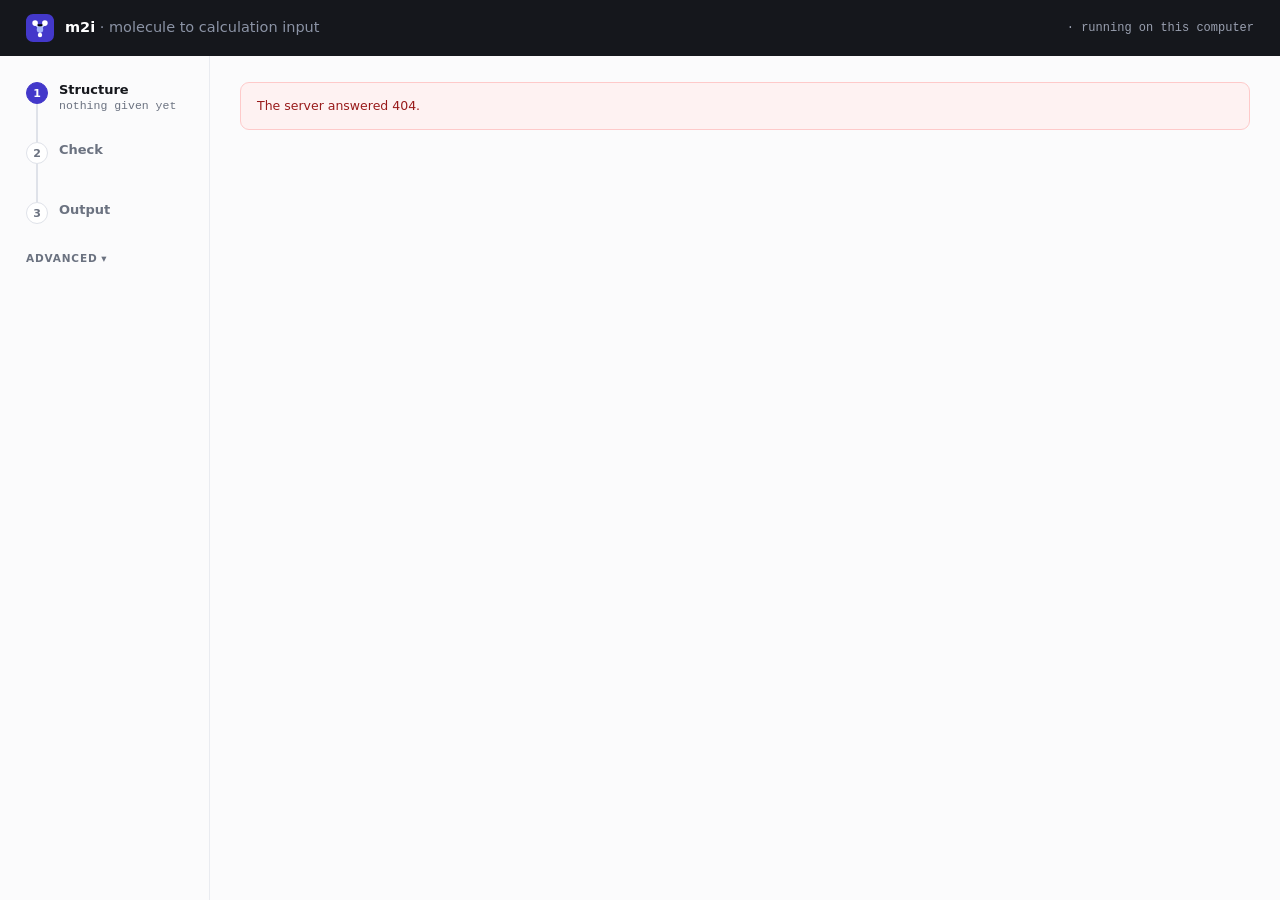
==== m2i/web/static/index.html @ 6134e690 "Replace the Streamlit front end with a purpose-built web interface Built from the Claude Design hand" ====
<!doctype html>
<html lang="en">
<head>
  <meta charset="utf-8">
  <meta name="viewport" content="width=device-width, initial-scale=1">
  <title>m2i · molecule to calculation input</title>
  <meta name="description" content="From a molecule — typed, drawn in ChemDraw, photographed from paper, or taken from a crystal structure — to a Gaussian, ORCA, XYZ or SDF input file.">
  <link rel="icon" href="logo.svg" type="image/svg+xml">
  <link rel="stylesheet" href="styles.css">
  <script src="/viewer/3Dmol-min.js" defer></script>
  <script src="app.js" defer></script>
</head>
<body>
  <header class="header">
    <a class="brand" href="/" id="home">
      <img src="logo.svg" alt="m2i">
      <div class="brand-name">m2i<span> · molecule to calculation input</span></div>
    </a>
    <div class="header-context" id="context"></div>
  </header>
  <div class="progress" id="progress"></div>
  <div class="shell">
    <nav class="nav" id="nav" aria-label="Steps"></nav>
    <main class="main" id="main">
      <noscript>m2i needs JavaScript to run in the browser. The command line works without it: see the README.</noscript>
    </main>
  </div>
  <div class="splash" id="splash" hidden></div>
  <div class="toast" id="toast" hidden></div>
</body>
</html>
---- m2i/web/static/styles.css ----
/* m2i web interface. Tokens from the design handoff (design_handoff_m2i_web/README.md).
   Fonts: IBM Plex when installed on the visitor's machine, otherwise the
   system's; nothing is fetched from a third party. */

:root {
  --ink: #15171c;
  --bg: #fbfbfc;
  --surface: #fff;
  --subtle: #f7f8fa;
  --border: #e3e6ec;
  --divider: #eceef2;
  --input: #d7dae3;
  --muted: #6b7280;
  --body: #4b5060;
  --primary: #4338ca;
  --primary-dark: #3730a3;
  --primary-tint: #f5f4fe;
  --primary-border: #d3d2f5;
  --success: #15803d;
  --success-tint: #f0fdf4;
  --success-pill: #dcfce7;
  --success-border: #bbf7d0;
  --success-text: #166534;
  --warn-surface: #fdf8ec;
  --warn-border: #f0e4c4;
  --warn-text: #6b5a2e;
  --warn-accent: #b45309;
  --warn-pill: #f6e8c4;
  --warn-pill-text: #7a5b12;
  --error-surface: #fef2f2;
  --error-border: #fecaca;
  --error-text: #991b1b;
  --dark: #14161b;
  --dark-2: #1b1e25;
  --dark-border: #262a33;
  --dark-text: #e7e9f0;
  --dark-muted: #8b93a5;
  --sans: "IBM Plex Sans", system-ui, -apple-system, "Segoe UI", Roboto, sans-serif;
  --mono: "IBM Plex Mono", ui-monospace, "SFMono-Regular", Consolas, "Liberation Mono", monospace;
}

* { box-sizing: border-box; }
html, body { margin: 0; background: var(--bg); color: var(--ink); font-family: var(--sans); font-size: 13px; }
body { min-height: 100vh; }
a { color: var(--primary); }
a:hover { color: var(--primary-dark); }
button, input, select { font: inherit; color: inherit; }
button { cursor: pointer; }
button:disabled { cursor: not-allowed; opacity: .55; }
:focus-visible { outline: 2px solid var(--primary); outline-offset: 2px; }
.mono { font-family: var(--mono); }
.muted { color: var(--muted); }
[hidden] { display: none !important; }

@keyframes m2iSpin { to { transform: rotate(360deg); } }
@keyframes m2iPulse { 0%, 100% { opacity: 1; } 50% { opacity: .45; } }
@keyframes m2iSlide { 0% { transform: translateX(-100%); } 100% { transform: translateX(300%); } }

/* -- header ------------------------------------------------------------------- */
.header { display: flex; align-items: center; justify-content: space-between; gap: 24px; padding: 14px 26px; background: var(--ink); }
.brand { display: flex; align-items: center; gap: 11px; color: #fff; text-decoration: none; }
.brand img { width: 28px; height: 28px; display: block; }
.brand-name { font: 600 14.5px/1.1 var(--sans); color: #fff; }
.brand-name span { color: var(--dark-muted); font-weight: 400; }
.header-context { font: 400 12px var(--mono); color: #9aa0b0; display: flex; align-items: center; gap: 8px; text-align: right; }

/* -- shell -------------------------------------------------------------------- */
.shell { display: grid; grid-template-columns: 210px minmax(0, 1fr); min-height: calc(100vh - 56px); }
.nav { padding: 26px 0 26px 26px; border-right: 1px solid #e9ebf0; }
.main { padding: 26px 30px 38px; max-width: 1180px; width: 100%; }
.progress { display: none; }

.step { display: flex; gap: 11px; align-items: flex-start; }
.step-track { display: flex; flex-direction: column; align-items: center; }
.step-dot { width: 22px; height: 22px; border-radius: 50%; display: flex; align-items: center; justify-content: center; font: 600 11px var(--sans); background: #fff; border: 1.5px solid #dfe2e9; color: var(--muted); flex: none; }
.step-dot.active { background: var(--primary); border-color: var(--primary); color: #fff; }
.step-dot.done { background: var(--success); border-color: var(--success); color: #fff; }
.step-line { width: 1.5px; height: 38px; background: #dfe2e9; }
.step-name { font: 600 13px var(--sans); color: var(--muted); }
.step.on .step-name { color: var(--ink); }
.step-sub { font: 400 11.5px var(--mono); color: var(--muted); margin-top: 2px; }
.step-sub.good { color: var(--success); }
.step-sub.warn { color: var(--warn-accent); }
.step-sub.busy { color: var(--primary); }

.advanced { margin-top: 28px; padding-right: 26px; }
.advanced summary { list-style: none; cursor: pointer; font: 600 10.5px var(--sans); letter-spacing: .08em; text-transform: uppercase; color: var(--muted); margin-bottom: 9px; }
.advanced summary::-webkit-details-marker { display: none; }
.advanced summary::after { content: " ▾"; letter-spacing: 0; }
.advanced[open] summary::after { content: " ▴"; }
.adv-row { display: flex; justify-content: space-between; align-items: center; gap: 8px; font: 400 12.5px var(--sans); color: var(--body); margin-bottom: 7px; }
.adv-row .value { font-family: var(--mono); color: var(--muted); }
.adv-row input, .adv-row select { width: 84px; height: 26px; border: 1px solid var(--input); border-radius: 5px; background: #fff; padding: 0 6px; font: 400 12px var(--mono); }
.adv-row label { display: flex; align-items: center; gap: 6px; }
.adv-row input[type="checkbox"] { width: auto; height: auto; }

/* -- type ------------------------------------------------------------------------ */
.eyebrow { font: 600 10.5px var(--sans); letter-spacing: .09em; text-transform: uppercase; color: var(--muted); margin: 0 0 8px; }
.section + .section { margin-top: 24px; }
h2.title { margin: 0 0 6px; font: 600 21px/1.2 var(--sans); color: var(--ink); }
.intro { margin: 0 0 20px; font: 400 13.5px/1.6 var(--sans); color: var(--muted); max-width: 62ch; }
.caption { font: 400 12.5px/1.6 var(--sans); color: var(--muted); max-width: 70ch; }
.small { font: 400 11.5px/1.5 var(--sans); color: var(--muted); }
.label { font: 400 11.5px var(--sans); color: var(--muted); margin-bottom: 5px; display: block; }

/* -- source cards (2a) --------------------------------------------------------------- */
.cards { display: grid; grid-template-columns: repeat(4, 1fr); gap: 12px; margin-bottom: 22px; }
.card { text-align: left; border: 1px solid var(--border); background: #fff; border-radius: 10px; padding: 14px 15px; }
.card:hover { border-color: var(--primary-border); }
.card.selected { border: 1.5px solid var(--primary); background: var(--primary-tint); padding: 13.5px 14.5px; }
.card-title { font: 600 13.5px var(--sans); color: var(--ink); margin-bottom: 4px; }
.card-body { font: 400 11.5px/1.5 var(--sans); color: var(--muted); }

.segmented { display: inline-flex; border: 1px solid var(--input); border-radius: 8px; overflow: hidden; background: #f1f2f6; margin-bottom: 14px; flex-wrap: wrap; }
.segmented button { border: 0; background: transparent; padding: 7px 15px; font: 400 12.5px var(--sans); color: var(--body); }
.segmented button + button { border-left: 1px solid var(--input); }
.segmented button.on { background: var(--primary); color: #fff; font-weight: 500; }

.dropzone { display: block; border: 1.5px dashed #c8cbd6; border-radius: 12px; background: #fff; padding: 34px; text-align: center; cursor: pointer; }
.dropzone.over { border-color: var(--primary); background: var(--primary-tint); }
.dropzone img { width: 34px; height: 34px; opacity: .5; margin-bottom: 10px; }
.dropzone-title { font: 600 14px var(--sans); color: var(--ink); margin-bottom: 5px; }
.dropzone-title u { color: var(--primary); text-decoration: none; }
.dropzone-types { font: 400 11.5px var(--mono); color: var(--muted); }
.dropzone input { display: none; }

.model-line { margin-top: 14px; display: flex; align-items: center; gap: 8px; font: 400 12px var(--sans); color: var(--muted); }
.dot { width: 6px; height: 6px; border-radius: 50%; background: #16a34a; flex: none; }
.dot.amber { background: #d97706; animation: m2iPulse 2.4s ease-in-out infinite; }
.dot.red { background: #dc2626; }
.dot.grey { background: #9ca3af; }

.smiles-input { width: 100%; height: 42px; border: 1.5px solid var(--primary); border-radius: 8px; background: #fff; padding: 0 13px; font: 400 14.5px var(--mono); color: var(--ink); }

.file-row { display: flex; align-items: center; gap: 12px; border: 1px solid var(--border); border-radius: 9px; background: #fff; padding: 12px 14px; margin-bottom: 8px; }
.file-badge { width: 38px; height: 38px; border-radius: 7px; background: #eef0f5; display: flex; align-items: center; justify-content: center; font: 500 10px var(--mono); color: var(--muted); flex: none; overflow: hidden; }
.file-badge img { width: 100%; height: 100%; object-fit: cover; }
.file-name { font: 500 13px var(--sans); color: var(--ink); word-break: break-all; }
.file-meta { font: 400 11.5px var(--mono); color: var(--muted); }
.grow { flex: 1; min-width: 0; }

/* -- buttons and fields ---------------------------------------------------------------- */
.btn { border-radius: 7px; padding: 8px 14px; font: 500 13px var(--sans); border: 1px solid var(--input); background: #fff; color: var(--body); white-space: nowrap; }
.btn:hover:not(:disabled) { border-color: #b9bdc9; }
.btn.primary { background: var(--primary); border-color: var(--primary); color: #fff; font-weight: 600; padding: 9px 16px; }
.btn.primary:hover:not(:disabled) { background: var(--primary-dark); }
.btn.big { font-size: 13.5px; padding: 10px 18px; border-radius: 8px; }
.btn.success { background: var(--success); border-color: var(--success); color: #fff; font-weight: 600; }
.btn.ghost { color: var(--primary); border-color: var(--primary-border); font-size: 12px; padding: 5px 11px; border-radius: 6px; }
.btn.link { border: 0; background: none; color: var(--primary); padding: 0; font: 400 12px var(--sans); }

.field { width: 100%; height: 33px; border: 1px solid var(--input); border-radius: 6px; background: #fff; padding: 0 10px; font: 400 12.5px var(--mono); color: var(--ink); }
select.field { padding-right: 6px; }
.field.tall { height: 36px; border-radius: 7px; font-size: 13px; }
.field::placeholder { color: #9aa0ad; }
.grid3 { display: grid; grid-template-columns: repeat(3, 1fr); gap: 12px; }

/* -- panels ----------------------------------------------------------------------------- */
.panel { border: 1px solid var(--border); border-radius: 11px; background: #fff; overflow: hidden; }
.panel-pad { padding: 18px 20px; }
.row { display: flex; align-items: center; gap: 14px; }
.row.pad { padding: 13px 16px; }
.pill { font: 600 11px var(--mono); border-radius: 5px; padding: 3px 8px; white-space: nowrap; }
.pill.good { color: var(--success-text); background: var(--success-pill); }
.pill.warn { color: var(--warn-pill-text); background: var(--warn-pill); }
.pill.bad { color: var(--error-text); background: #fee2e2; }

.strip { display: flex; gap: 12px; align-items: flex-start; padding: 13px 16px; font: 400 12.5px/1.6 var(--sans); }
.strip.warn { background: var(--warn-surface); border: 1px solid var(--warn-border); color: var(--warn-text); border-radius: 9px; }
.strip.error { background: var(--error-surface); border: 1px solid var(--error-border); color: var(--error-text); border-radius: 9px; }
.strip.good { background: var(--success-tint); border: 1px solid var(--success-border); color: var(--success-text); border-radius: 9px; }
.strip.info { background: var(--subtle); border: 1px solid var(--border); color: var(--muted); border-radius: 8px; font-size: 12px; }
.panel > .strip.warn { border-width: 0 0 1px; border-radius: 0; }
.strip ul { margin: 0; padding-left: 18px; }
.stack > * + * { margin-top: 8px; }
.stack > .eyebrow + * { margin-top: 0; }

.panes { display: grid; grid-template-columns: 1fr 1fr; }
.pane { padding: 18px; }
.pane + .pane { border-left: 1px solid var(--divider); }
.pane-title { font: 500 11.5px var(--sans); color: var(--muted); margin-bottom: 9px; }
.pane-box { height: 240px; display: flex; align-items: center; justify-content: center; border: 1px solid var(--divider); border-radius: 8px; background: #fff; overflow: hidden; }
.pane-box img { max-width: 100%; max-height: 100%; object-fit: contain; }
.placeholder { background-image: repeating-linear-gradient(45deg, #f5f6f9 0 6px, #fbfbfd 6px 12px); font: 400 11px var(--mono); color: var(--muted); }

.metrics { display: flex; border-top: 1px solid var(--divider); background: var(--bg); }
.metric { flex: 1; padding: 12px 16px; min-width: 0; }
.metric + .metric { border-left: 1px solid var(--divider); }
.metric.wide { flex: 1.6; }
.metric-label { font: 400 10.5px var(--sans); color: var(--muted); }
.metric-value { font: 600 14px var(--mono); color: var(--ink); overflow-wrap: anywhere; }
.metric-value.small { font-size: 12.5px; }

.correction { padding: 14px 16px; border-top: 1px solid var(--divider); display: flex; gap: 12px; align-items: flex-end; }
.correction .label { font-size: 11px; margin-bottom: 4px; }
.correction .field { height: 34px; border-radius: 7px; font-size: 13px; }
.buttons { display: flex; gap: 9px; }

.summary-body { display: grid; grid-template-columns: 320px minmax(0, 1fr); border-top: 1px solid var(--divider); }
.summary-body .pane-box { height: 200px; }
.summary-facts { padding: 16px 18px; display: flex; flex-direction: column; gap: 11px; }
.facts { display: flex; gap: 34px; flex-wrap: wrap; }
.fact-label { font: 400 11px var(--sans); color: var(--muted); }
.fact-value { font: 600 15px var(--mono); color: var(--ink); }
.prose { font: 400 12.5px/1.65 var(--sans); color: var(--body); }

.formats { display: flex; gap: 9px; margin-bottom: 18px; flex-wrap: wrap; }
.format { border: 1px solid var(--input); border-radius: 8px; padding: 9px 16px; font: 500 13px var(--sans); color: var(--body); background: #fff; }
.format span { font: 400 11.5px var(--mono); color: var(--muted); }
.format.on { border: 1.5px solid var(--primary); background: var(--primary-tint); color: var(--ink); font-weight: 600; padding: 8.5px 15.5px; }
.output-foot { display: flex; align-items: center; justify-content: space-between; gap: 16px; border-top: 1px solid var(--divider); padding-top: 14px; margin-top: 14px; }

/* -- tables ---------------------------------------------------------------------------------- */
.table { width: 100%; border-collapse: collapse; }
.table th { text-align: left; font: 600 10.5px var(--sans); letter-spacing: .06em; text-transform: uppercase; color: var(--muted); padding: 10px 14px; border-bottom: 1px solid var(--divider); }
.table td { padding: 9px 14px; border-bottom: 1px solid var(--divider); font: 400 12.5px var(--sans); color: var(--body); vertical-align: middle; }
.table tr:last-child td { border-bottom: 0; }
.table td.mono, .table td .mono { font-family: var(--mono); color: var(--ink); }
.table tr.selected td { background: var(--primary-tint); }
.table .field { height: 30px; }
.sure-yes { color: var(--success-text); font-family: var(--mono); }
.sure-no { color: var(--warn-accent); font-family: var(--mono); }
.table-scroll { overflow-x: auto; }

.choices { border: 1px solid var(--border); border-radius: 10px; background: #fff; overflow: hidden; }
.choice { display: flex; align-items: center; gap: 12px; padding: 10px 14px; font: 400 12.5px var(--sans); color: var(--body); cursor: pointer; }
.choice + .choice { border-top: 1px solid var(--divider); }
.choice.selected { background: var(--primary-tint); color: var(--ink); font-weight: 500; }
.choice input { accent-color: var(--primary); width: 16px; height: 16px; }
.choice .fit { margin-left: auto; font: 400 11.5px var(--mono); color: var(--muted); white-space: nowrap; }

.split { display: grid; grid-template-columns: minmax(0, 1fr) minmax(0, 1fr); gap: 16px; }
.viewer { height: 300px; border-radius: 10px; background: var(--dark); border: 1px solid var(--dark-border); position: relative; overflow: hidden; }
.viewer .viewer-note { position: absolute; inset: 0; display: flex; align-items: center; justify-content: center; font: 400 11px var(--mono); color: var(--dark-muted); }
.coord { padding: 14px 16px; }
.coord-title { font: 600 12.5px var(--sans); color: var(--ink); margin-bottom: 6px; }
.coord .table td, .coord .table th { padding: 6px 4px; }
.check { display: flex; align-items: center; gap: 8px; font: 400 12.5px var(--sans); color: var(--body); cursor: pointer; }
.check input { accent-color: var(--primary); width: 15px; height: 15px; }

/* -- result (2g) ---------------------------------------------------------------------------------- */
.result-bar { display: flex; align-items: center; gap: 14px; padding: 14px 16px; background: var(--success-tint); border: 1px solid var(--success-border); border-radius: 10px; }
.tick { width: 26px; height: 26px; border-radius: 50%; background: var(--success); color: #fff; display: flex; align-items: center; justify-content: center; font: 600 13px var(--sans); flex: none; }
.result-title { font: 600 13.5px var(--sans); color: var(--success-text); }
.result-sub { font: 400 11.5px var(--mono); color: var(--success-text); opacity: .85; }
.preview-head { display: flex; align-items: center; gap: 12px; padding: 11px 16px; border-bottom: 1px solid var(--divider); flex-wrap: wrap; }
.preview-head .mono { font-weight: 600; }
.preview { margin: 0; padding: 14px 16px; font: 400 12.5px/1.75 var(--mono); color: var(--ink); max-height: 360px; overflow: auto; white-space: pre; }
.extras { display: grid; grid-template-columns: 1fr 1fr; gap: 12px; }
.extra { display: flex; align-items: center; gap: 12px; border: 1px solid var(--border); border-radius: 9px; background: #fff; padding: 11px 13px; }

/* -- spinners --------------------------------------------------------------------------------------- */
.spinner { width: 18px; height: 18px; border-radius: 50%; border: 2px solid #d3d2f5; border-top-color: var(--primary); animation: m2iSpin 1s linear infinite; flex: none; }
.spinner.small { width: 12px; height: 12px; border-width: 1.5px; }
.bar { height: 4px; border-radius: 3px; background: #e6e4fb; overflow: hidden; }
.bar > div { height: 100%; width: 34%; background: var(--primary); border-radius: 3px; animation: m2iSlide 1.6s ease-in-out infinite; }
.bar.fill > div { animation: none; transition: width .6s; }

.reading { display: grid; grid-template-columns: minmax(0, 1fr) minmax(0, 1fr); gap: 16px; }
.reading-panel { border: 1px solid var(--primary-border); background: #f9f9ff; border-radius: 11px; padding: 20px; }
.reading-steps { margin: 14px 0; display: flex; flex-direction: column; gap: 9px; font: 400 12.5px var(--sans); color: var(--body); }
.reading-steps div { display: flex; align-items: center; gap: 9px; }
.reading-steps .ok { color: var(--success); font-weight: 600; width: 12px; text-align: center; }
.reading-steps .todo { width: 12px; height: 12px; border-radius: 50%; border: 1.5px solid #cfd3dd; }

/* -- splash (3a) --------------------------------------------------------------------------------------- */
.splash { position: fixed; inset: 0; z-index: 20; background: var(--ink); display: flex; align-items: center; justify-content: center; padding: 40px 24px; overflow: auto; }
.splash-inner { max-width: 560px; width: 100%; text-align: center; }
.splash-logo { width: 64px; height: 64px; margin-bottom: 26px; animation: m2iPulse 2.4s ease-in-out infinite; }
.splash h1 { margin: 0 0 10px; font: 600 26px/1.2 var(--sans); color: #fff; letter-spacing: -.01em; }
.splash p { margin: 0 auto 34px; font: 400 14.5px/1.7 var(--sans); color: #9aa0b0; max-width: 52ch; }
.splash-steps { text-align: left; max-width: 380px; margin: 0 auto 34px; }
.splash-step { display: flex; gap: 13px; }
.splash-step .step-track { width: 22px; }
.splash-step .step-line { background: var(--dark-border); height: 30px; }
.splash-step .done { background: var(--success); border-color: var(--success); color: #fff; }
.splash-step .pending { background: transparent; border: 1.5px solid #3a3f4b; }
.splash-step .running { background: transparent; border: 2px solid #3b3f9e; border-top-color: #a5b4fc; animation: m2iSpin 1s linear infinite; }
.splash-step .failed { background: #dc2626; border-color: #dc2626; color: #fff; }
.splash-name { font: 600 13.5px var(--sans); color: var(--dark-text); }
.splash-step.off .splash-name { color: #6b7180; }
.splash-detail { font: 400 11.5px var(--mono); color: var(--dark-muted); margin: 2px 0 12px; }
.splash .bar { background: #262a3a; width: 250px; }
.splash .bar > div { background: #818cf8; }
.splash-more { border-top: 1px solid var(--dark-border); padding-top: 24px; }
.splash-more .eyebrow { color: var(--dark-muted); margin-bottom: 10px; }
.splash-more div.text { font: 400 13px/1.7 var(--sans); color: #9aa0b0; margin-bottom: 16px; }
.splash-more strong { color: #c7d2fe; font-weight: 600; }
.splash-buttons { display: flex; gap: 10px; justify-content: center; flex-wrap: wrap; }
.btn.dark { background: var(--dark-2); border-color: #333846; color: var(--dark-text); }
.btn.dark:hover { border-color: #4a5060; }

details.issues summary { cursor: pointer; font: 400 12px var(--sans); color: var(--muted); }
details.issues div { font: 400 12px/1.6 var(--sans); color: var(--muted); margin-top: 6px; }

.toast { position: fixed; left: 50%; bottom: 20px; transform: translateX(-50%); z-index: 30; max-width: min(680px, 92vw); }

/* -- mobile (2h) ------------------------------------------------------------------------------------------ */
@media (max-width: 760px) {
  .header { padding: 12px 16px; }
  .brand-name span, .header-context .long { display: none; }
  .shell { grid-template-columns: minmax(0, 1fr); }
  .segmented { display: flex; flex-wrap: nowrap; overflow-x: auto; max-width: 100%; }
  .segmented button { flex: none; }
  .row.pad { flex-wrap: wrap; gap: 8px 12px; }
  .row.pad .grow { flex-basis: 100%; order: 3; }
  .file-row { flex-wrap: wrap; }
  .preview { font-size: 11.5px; }
  .nav { display: none; }
  .progress { display: flex; gap: 6px; padding: 14px 16px 0; }
  .progress div { flex: 1; height: 4px; border-radius: 3px; background: #e5e7ee; }
  .progress div.done { background: var(--success); }
  .progress div.active { background: var(--primary); }
  .main { padding: 16px 16px 30px; }
  .cards { grid-template-columns: 1fr 1fr; }
  .panes, .split, .summary-body, .reading, .extras, .grid3 { grid-template-columns: 1fr; }
  .pane + .pane { border-left: 0; border-top: 1px solid var(--divider); }
  .metrics { flex-wrap: wrap; }
  .metric { flex: 1 1 45%; }
  .metric.wide { flex-basis: 100%; }
  .correction { flex-direction: column; align-items: stretch; }
  .correction .buttons { flex-direction: column-reverse; }
  .correction .btn, .output-foot .btn { width: 100%; font-size: 14px; min-height: 44px; }
  .output-foot { flex-direction: column; align-items: stretch; }
  .result-bar { flex-wrap: wrap; }
  .result-bar .btn { width: 100%; min-height: 44px; }
  .dropzone { padding: 26px 16px; }
}

a.btn { text-decoration: none; display: inline-flex; align-items: center; justify-content: center; }
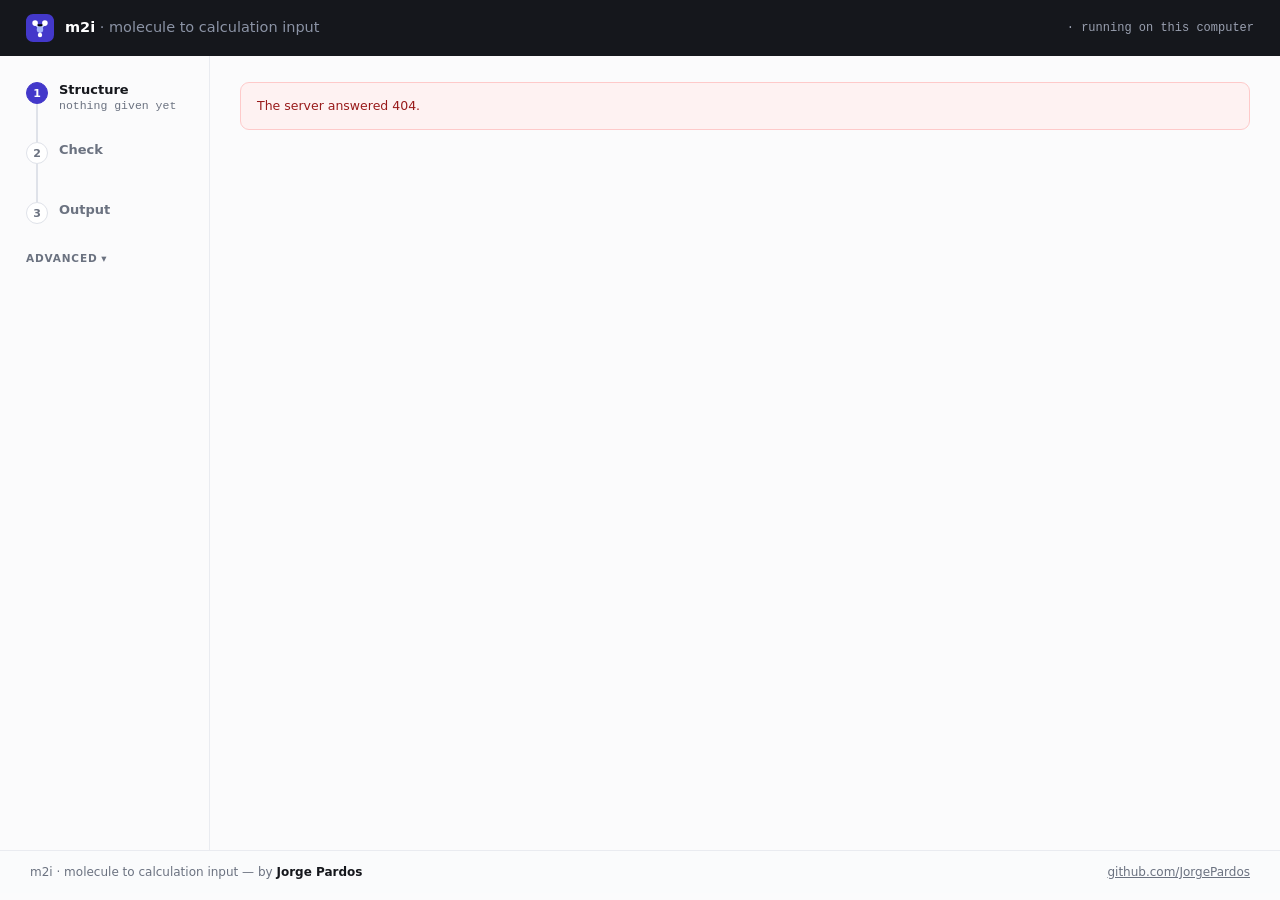
==== commit 601365bb: "Name the written files, and say who wrote m2i The output step takes a file name; blank keeps the nam" ====
--- a/m2i/web/static/index.html
+++ b/m2i/web/static/index.html
@@ -25,6 +25,10 @@
       <noscript>m2i needs JavaScript to run in the browser. The command line works without it: see the README.</noscript>
     </main>
   </div>
+  <footer class="footer">
+    <span>m2i · molecule to calculation input — by <strong>Jorge Pardos</strong></span>
+    <a href="https://github.com/JorgePardos" target="_blank" rel="noopener noreferrer">github.com/JorgePardos</a>
+  </footer>
   <div class="splash" id="splash" hidden></div>
   <div class="toast" id="toast" hidden></div>
 </body>
--- a/m2i/web/static/styles.css
+++ b/m2i/web/static/styles.css
@@ -65,10 +65,17 @@
 .header-context { font: 400 12px var(--mono); color: #9aa0b0; display: flex; align-items: center; gap: 8px; text-align: right; }
 
 /* -- shell -------------------------------------------------------------------- */
-.shell { display: grid; grid-template-columns: 210px minmax(0, 1fr); min-height: calc(100vh - 56px); }
+.shell { display: grid; grid-template-columns: 210px minmax(0, 1fr); min-height: calc(100vh - 106px); }
 .nav { padding: 26px 0 26px 26px; border-right: 1px solid #e9ebf0; }
 .main { padding: 26px 30px 38px; max-width: 1180px; width: 100%; }
 .progress { display: none; }
+
+/* -- footer: who made this ---------------------------------------------------- */
+.footer { display: flex; flex-wrap: wrap; align-items: center; justify-content: space-between; gap: 6px 18px;
+          padding: 14px 30px; border-top: 1px solid #e9ebf0; background: #fafbfc;
+          font: 400 12px var(--sans); color: var(--muted); }
+.footer strong { font-weight: 600; color: var(--ink); }
+.footer a { color: var(--muted); }
 
 .step { display: flex; gap: 11px; align-items: flex-start; }
 .step-track { display: flex; flex-direction: column; align-items: center; }
@@ -325,6 +332,7 @@
   .result-bar { flex-wrap: wrap; }
   .result-bar .btn { width: 100%; min-height: 44px; }
   .dropzone { padding: 26px 16px; }
+  .footer { padding: 14px 16px; }
 }
 
 a.btn { text-decoration: none; display: inline-flex; align-items: center; justify-content: center; }
